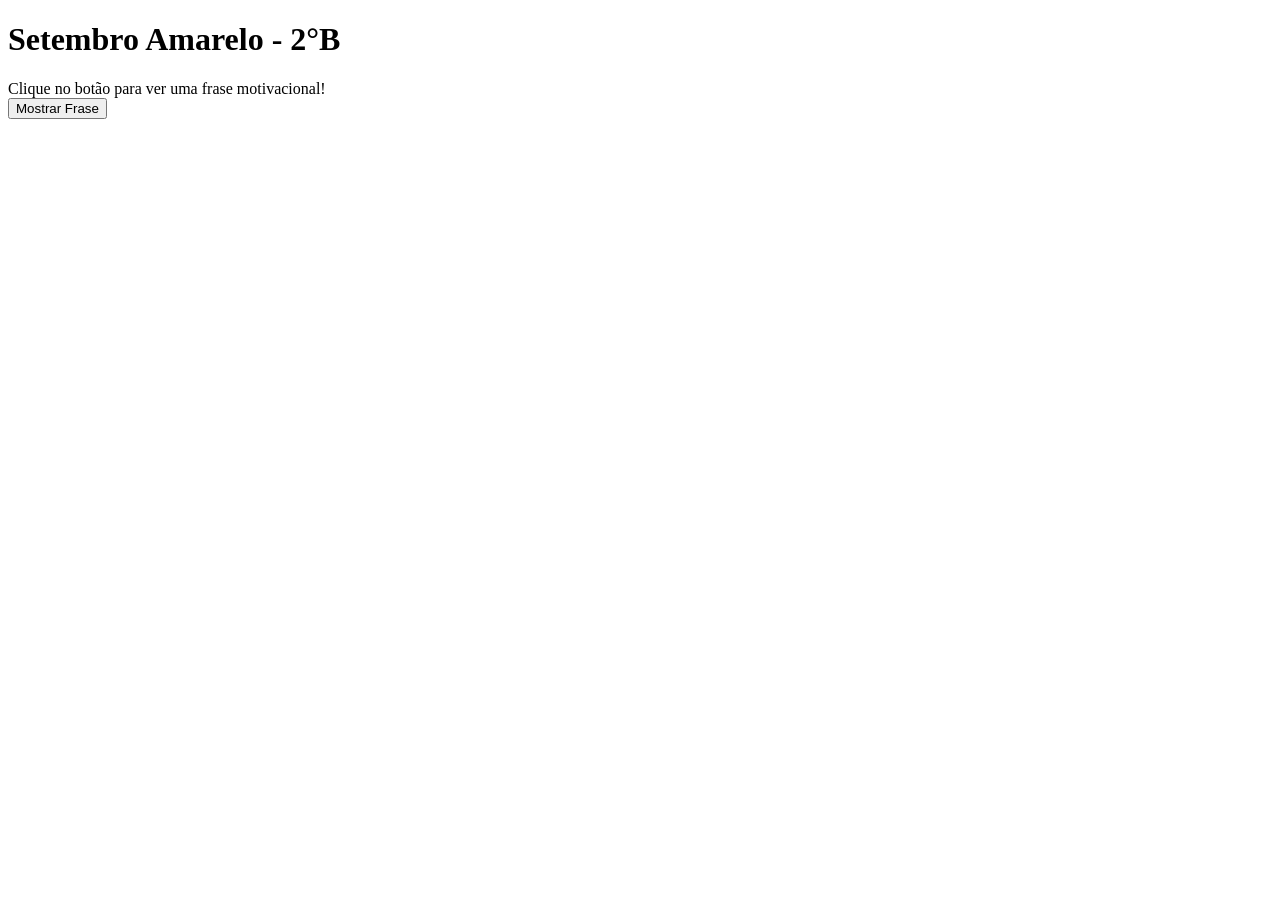
==== index.html @ bb8b4790 "Create index.html" ====
<!DOCTYPE html>
<html lang="pt-br">
<head>
    <meta charset="UTF-8">
    <meta name="viewport" content="width=device-width, initial-scale=1.0">
    <title>Frases Motivacionais</title>
    <link rel="stylesheet" href="styles.css">
</head>
<body>
    <div class="header">
        <h1>Setembro Amarelo - 2°B</h1>
    </div>
    <div class="container">
        <div id="quote">Clique no botão para ver uma frase motivacional!</div>
        <button onclick="showRandomQuote()">Mostrar Frase</button>
    </div>
    <script src="script.js"></script>
</body>
</html>
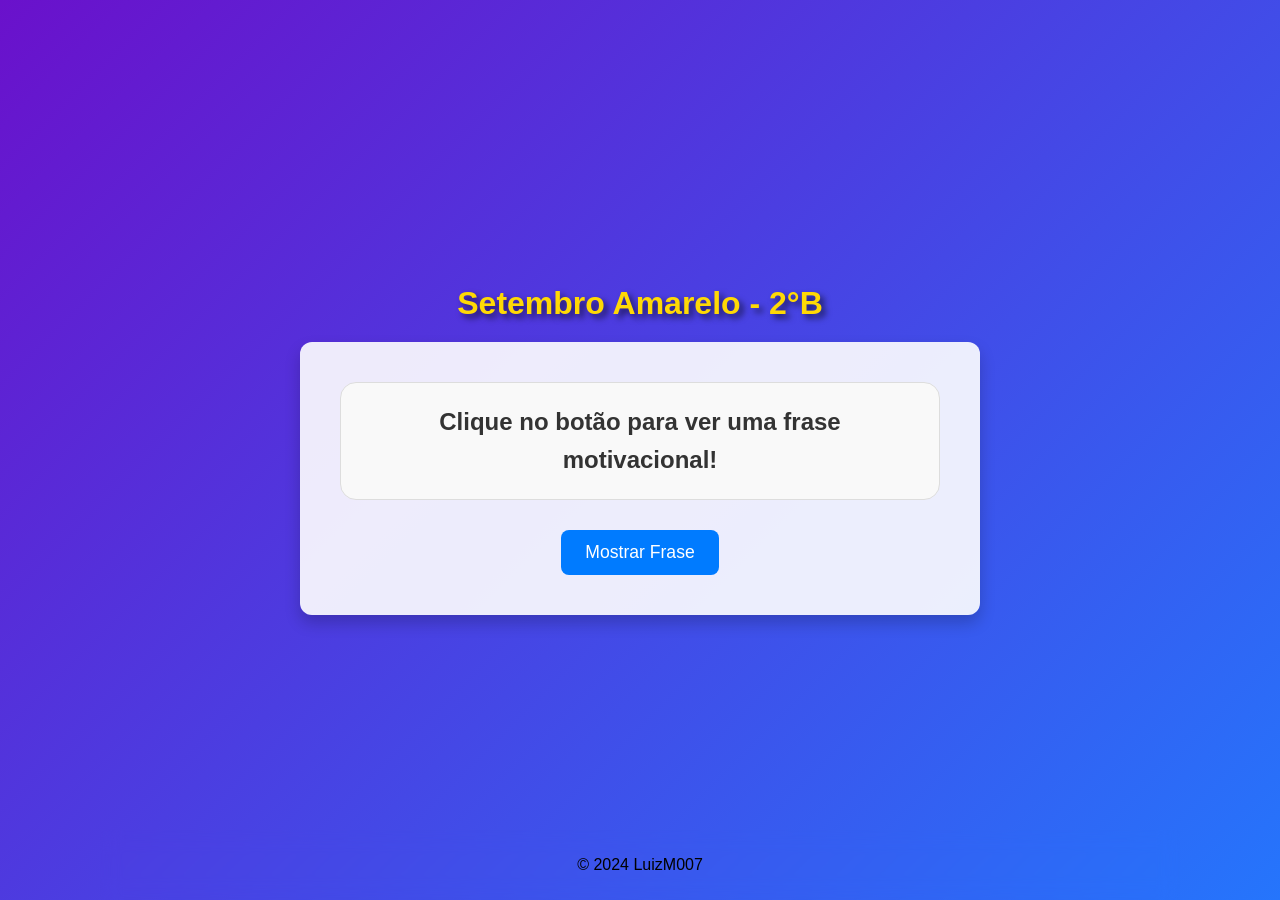
==== commit a368a091: "Adicionando footer responsivo" ====
--- a/index.html
+++ b/index.html
@@ -15,5 +15,8 @@
         <button onclick="showRandomQuote()">Mostrar Frase</button>
     </div>
     <script src="script.js"></script>
+    <footer>
+        <p>&copy; 2024 LuizM007</p>
+    </footer>
 </body>
 </html>
--- a/styles.css
+++ b/styles.css
@@ -0,0 +1,74 @@
+body {
+    font-family: 'Arial', sans-serif;
+    display: flex;
+    flex-direction: column; /* Adiciona flex-direction para organizar o layout verticalmente */
+    justify-content: center;
+    align-items: center;
+    height: 100vh;
+    margin: 0;
+    background: linear-gradient(135deg, #6a11cb, #2575fc); /* Gradiente suave como fundo */
+}
+
+.header {
+    margin-bottom: 20px; /* Espaço abaixo do título */
+}
+
+.header h1 {
+    font-size: 2em;
+    color: rgb(255, 217, 5); /* Cor do texto do título */
+    text-shadow: 4px 4px 6px rgba(0, 0, 0, 0.6); /* Adiciona sombra ao texto para destacar */
+    margin: 0;
+}
+
+.container {
+    text-align: center;
+    padding: 40px;
+    background: rgba(255, 255, 255, 0.9); /* Fundo branco semi-transparente */
+    border-radius: 12px;
+    box-shadow: 0 8px 16px rgba(0, 0, 0, 0.2); /* Sombra suave */
+    max-width: 600px; /* Largura máxima para manter o layout adequado */
+    width: 100%;
+}
+
+#quote {
+    font-size: 1.5em; /* Aumentar o tamanho da fonte */
+    line-height: 1.6;
+    margin-bottom: 30px;
+    padding: 20px;
+    background: #f9f9f9;
+    border: 1px solid #ddd; /* Borda leve ao redor da área de frase */
+    border-radius: 16px; /* Cantos arredondados */
+    color: #333; /* Texto em cor escura para melhor contraste */
+    font-weight: bold; /* Texto em negrito */
+}
+
+button {
+    padding: 12px 24px;
+    font-size: 1.1em;
+    border: none;
+    border-radius: 8px;
+    background-color: #007bff;
+    color: #fff;
+    cursor: pointer;
+    transition: background-color 0.3s, transform 0.2s;
+}
+
+button:hover {
+    background-color: #0056b3;
+    transform: scale(1.08); /* Leve aumento no botão ao passar o mouse */
+}
+
+button:focus {
+    outline: none;
+    box-shadow: 0 0 0 3px rgba(0, 123, 255, 0.5); /* Adiciona uma borda de foco azul */
+}
+footer {
+    color: #000000;
+    text-align: center;
+    display: flex;
+    flex-direction: column;
+    padding: 10px 0;
+    position: fixed;
+    width: calc(100% - 200px);
+    bottom: 0;
+    backdrop-filter: blur(10px); }
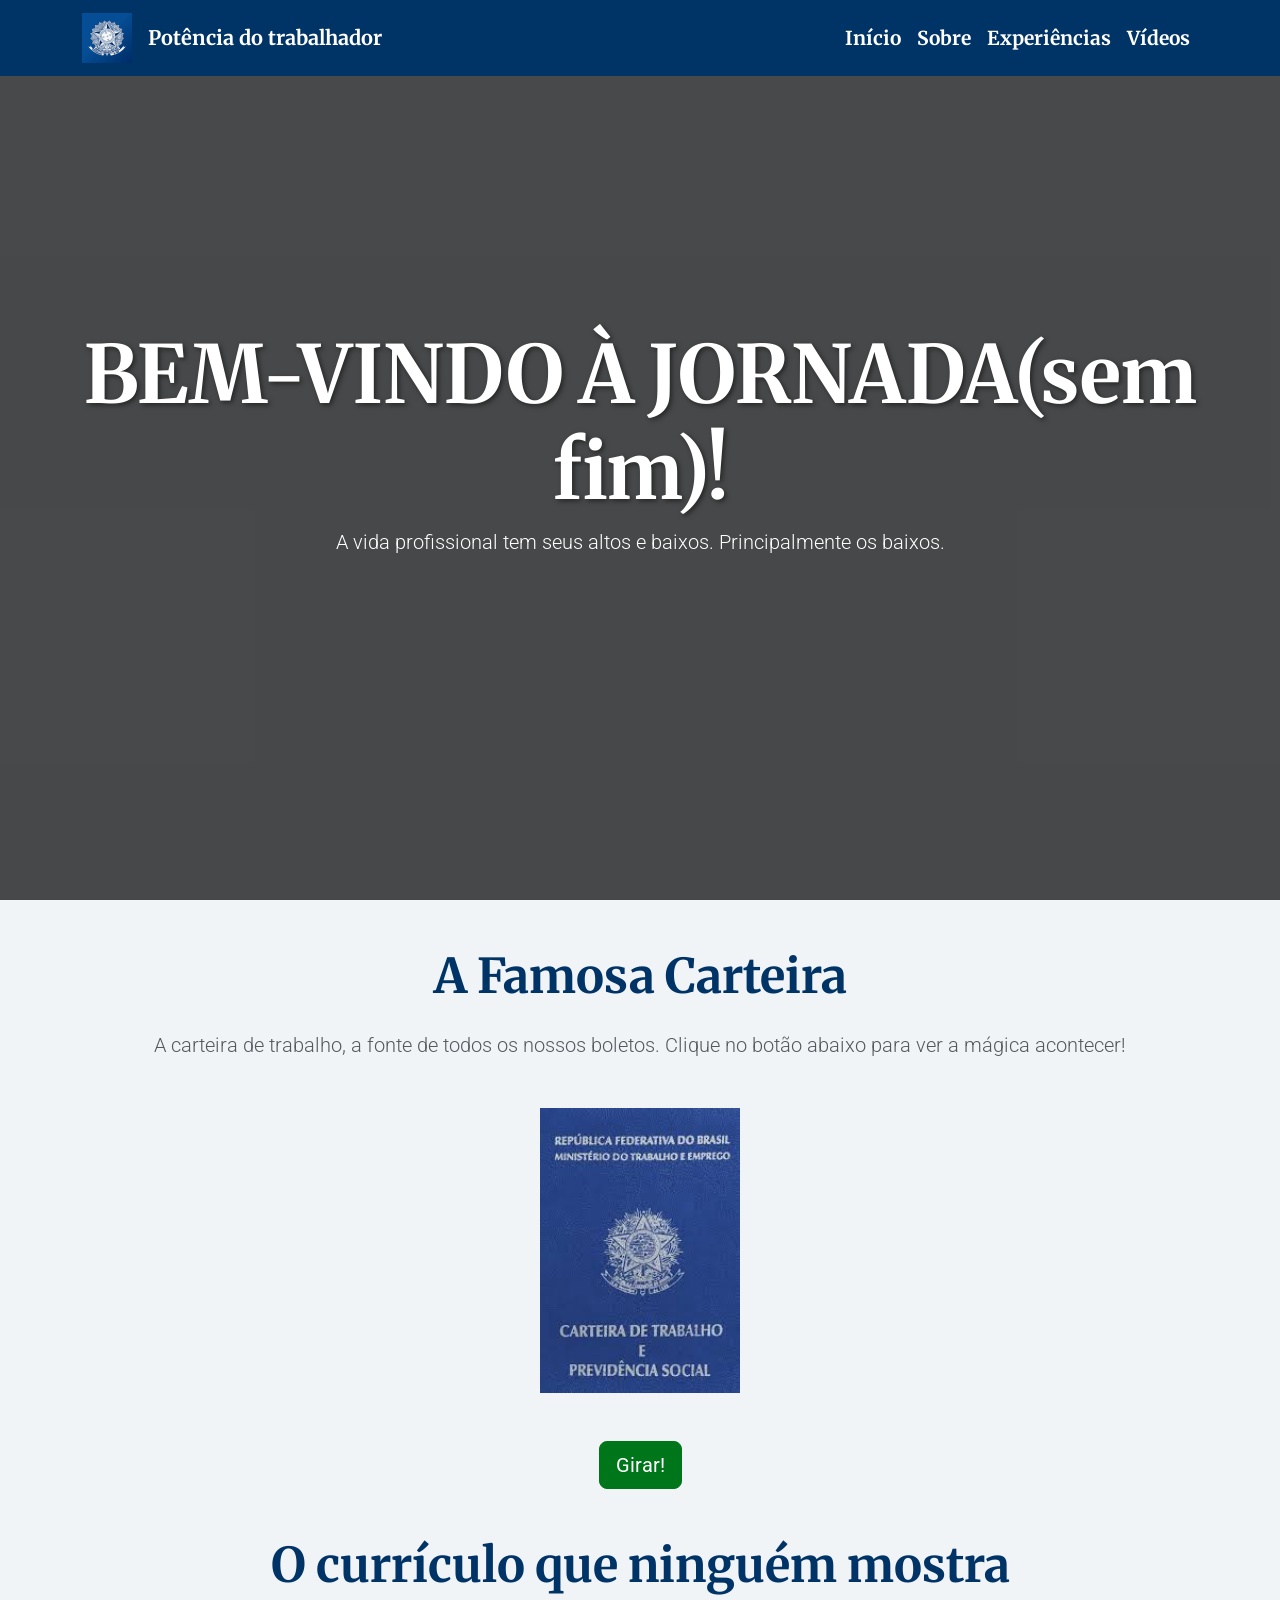
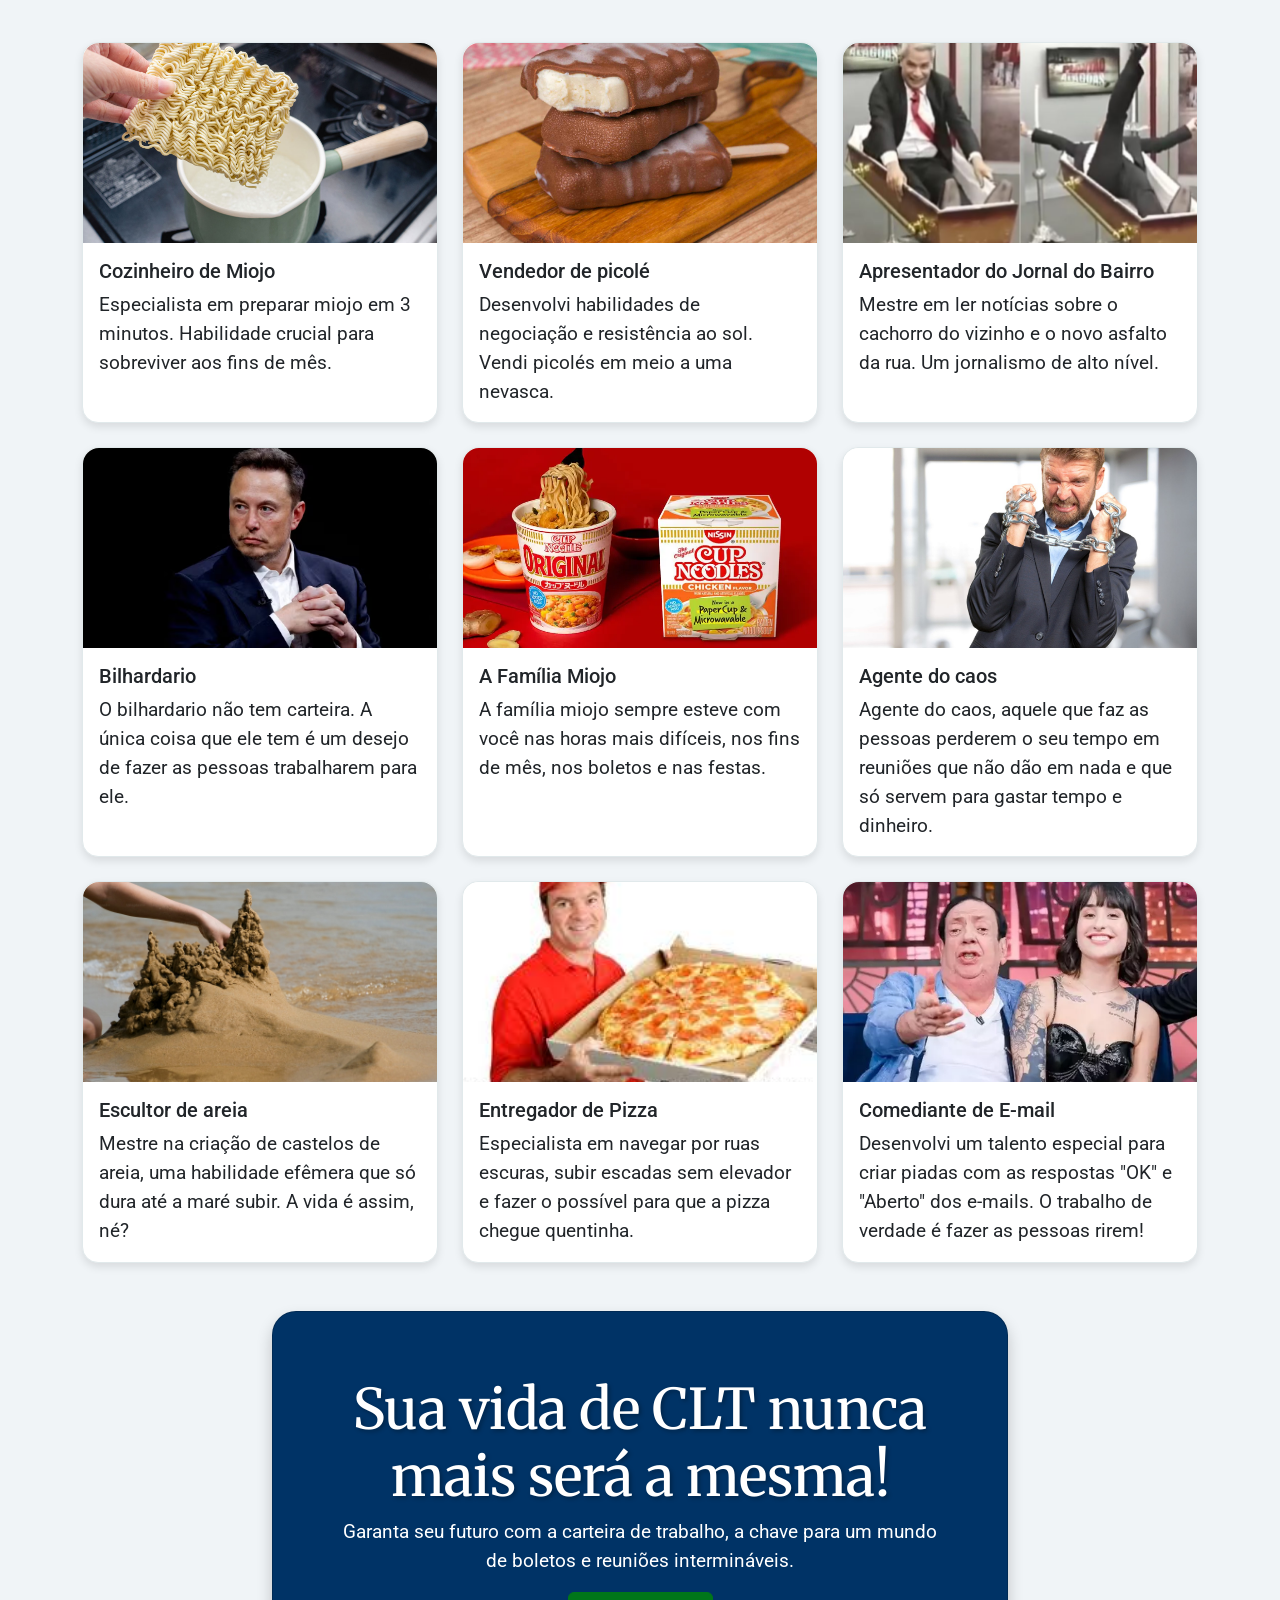
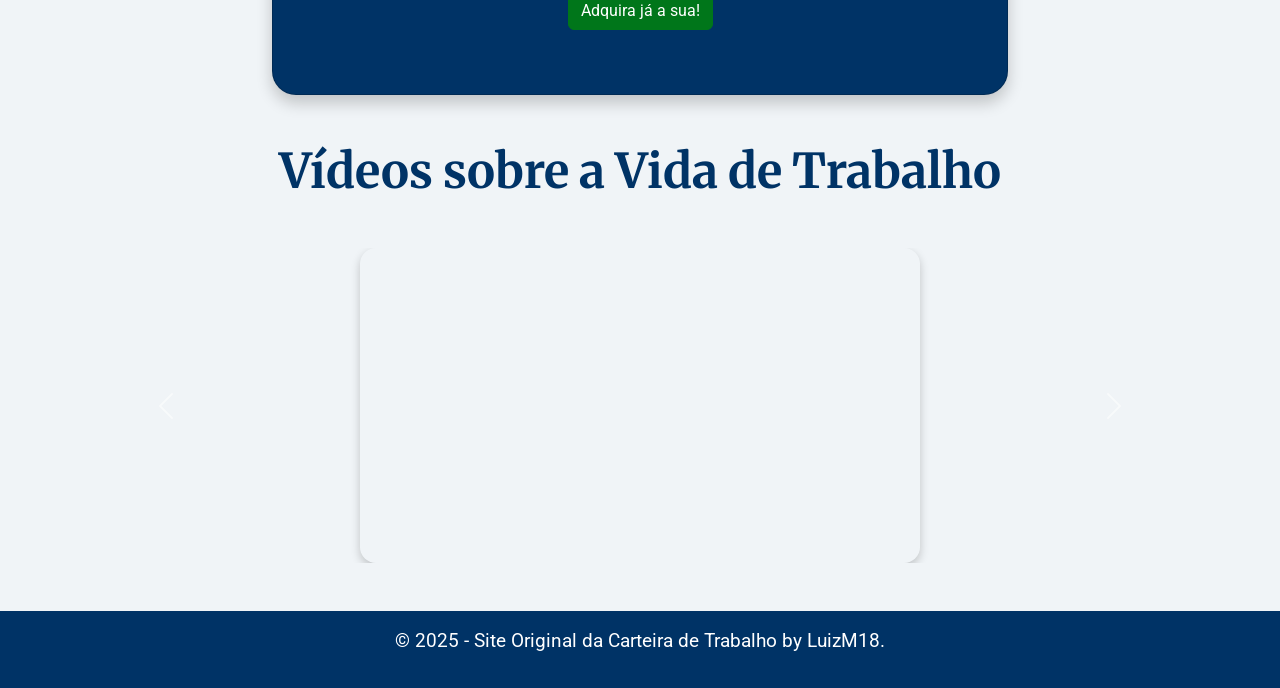
==== commit b714a63e: "Primeiro commit: Site inicial" ====
--- a/index.html
+++ b/index.html
@@ -3,20 +3,202 @@
 <head>
     <meta charset="UTF-8">
     <meta name="viewport" content="width=device-width, initial-scale=1.0">
-    <title>Frases Motivacionais</title>
-    <link rel="stylesheet" href="styles.css">
+    <title>A lendária... CLT</title>
+
+    <link rel="icon" type="image/x-icon" href="assets/img/favicon.ico">
+
+    <link href="https://cdn.jsdelivr.net/npm/bootstrap@5.3.3/dist/css/bootstrap.min.css" rel="stylesheet">
+
+    <link rel="preconnect" href="https://fonts.googleapis.com">
+    <link rel="preconnect" href="https://fonts.gstatic.com" crossorigin>
+    <link href="https://fonts.googleapis.com/css2?family=Merriweather:wght@400;700&family=Roboto:wght@400;700&display=swap" rel="stylesheet">
+
+    <link rel="stylesheet" href="assets/css/style.css">
 </head>
 <body>
-    <div class="header">
-        <h1>Setembro Amarelo - 2°B</h1>
-    </div>
-    <div class="container">
-        <div id="quote">Clique no botão para ver uma frase motivacional!</div>
-        <button onclick="showRandomQuote()">Mostrar Frase</button>
-    </div>
-    <script src="script.js"></script>
-    <footer>
-        <p>&copy; 2024 LuizM007</p>
+
+    <nav class="navbar navbar-expand-lg navbar-dark fixed-top">
+        <div class="container">
+            <img src="assets/img/favicon.ico" alt="Icone carteira de trabalho" class="navbar-brand" width="50" height="auto" margin="20px">
+            <a class="navbar-brand" href="#">Potência do trabalhador</a>
+            <button class="navbar-toggler" type="button" data-bs-toggle="collapse" data-bs-target="#navbarNav" aria-controls="navbarNav" aria-expanded="false" aria-label="Toggle navigation">
+                <span class="navbar-toggler-icon"></span>
+            </button>
+            <div class="collapse navbar-collapse" id="navbarNav">
+                <ul class="navbar-nav ms-auto">
+                    <li class="nav-item">
+                        <a class="nav-link" aria-current="page" href="#hero">Início</a>
+                    </li>
+                    <li class="nav-item">
+                        <a class="nav-link" href="#about">Sobre</a>
+                    </li>
+                    <li class="nav-item">
+                        <a class="nav-link" href="#cards">Experiências</a>
+                    </li>
+                    <li class="nav-item">
+                        <a class="nav-link" href="#videos">Vídeos</a>
+                    </li>
+                </ul>
+            </div>
+        </div>
+    </nav>
+
+    <header id="hero" class="d-flex align-items-center justify-content-center text-center p-5">
+        <div class="container text-white">
+            <h1 class="display-1" id="main-title">BEM-VINDO À JORNADA(sem fim)!</h1>
+            <p class="lead">A vida profissional tem seus altos e baixos. Principalmente os baixos.</p>
+        </div>
+    </header>
+
+    <section id="about" class="container my-5 text-center">
+        <h2 class="mb-4 section-title">A Famosa Carteira</h2>
+        <p class="lead text-muted">A carteira de trabalho, a fonte de todos os nossos boletos. Clique no botão abaixo para ver a mágica acontecer!</p>
+        
+        <div class="my-5">
+            <img id="carteira-image" src="assets/img/carteira-trabalho.png" alt="Carteira de Trabalho" class="img-fluid" style="width: 300px; max-width: 200px;">
+        </div>
+
+        <button id="animar-btn" class="btn btn-primary btn-lg">Girar!</button>
+    </section>
+
+    <section id="cards" class="container my-5">
+        <h2 class="text-center mb-5 section-title">O currículo que ninguém mostra</h2>
+
+        <div class="row row-cols-1 row-cols-md-3 g-4">
+            <div class="col">
+                <div class="card job-card h-100">
+                    <img src="assets/img/job1.png" class="card-img-top" alt="Cozinheiro">
+                    <div class="card-body">
+                        <h5 class="card-title">Cozinheiro de Miojo</h5>
+                        <p class="card-text">Especialista em preparar miojo em 3 minutos. Habilidade crucial para sobreviver aos fins de mês.</p>
+                    </div>
+                </div>
+            </div>
+            <div class="col">
+                <div class="card job-card h-100">
+                    <img src="assets/img/job2.png" class="card-img-top" alt="Vendedor de picolé">
+                    <div class="card-body">
+                        <h5 class="card-title">Vendedor de picolé</h5>
+                        <p class="card-text">Desenvolvi habilidades de negociação e resistência ao sol. Vendi picolés em meio a uma nevasca.</p>
+                    </div>
+                </div>
+            </div>
+            <div class="col">
+                <div class="card job-card h-100">
+                    <img src="assets/img/job3.png" class="card-img-top" alt="Apresentador de TV">
+                    <div class="card-body">
+                        <h5 class="card-title">Apresentador do Jornal do Bairro</h5>
+                        <p class="card-text">Mestre em ler notícias sobre o cachorro do vizinho e o novo asfalto da rua. Um jornalismo de alto nível.</p>
+                    </div>
+                </div>
+            </div>
+            <div class="col">
+                <div class="card job-card h-100">
+                    <img src="assets/img/job4.png" class="card-img-top" alt="Bilionário">
+                    <div class="card-body">
+                        <h5 class="card-title">Bilhardario</h5>
+                        <p class="card-text">O bilhardario não tem carteira. A única coisa que ele tem é um desejo de fazer as pessoas trabalharem para ele.</p>
+                    </div>
+                </div>
+            </div>
+            <div class="col">
+                <div class="card job-card h-100">
+                    <img src="assets/img/job5.png" class="card-img-top" alt="Fábrica de Miojo">
+                    <div class="card-body">
+                        <h5 class="card-title">A Família Miojo</h5>
+                        <p class="card-text">A família miojo sempre esteve com você nas horas mais difíceis, nos fins de mês, nos boletos e nas festas.</p>
+                    </div>
+                </div>
+            </div>
+            <div class="col">
+                <div class="card job-card h-100">
+                    <img src="assets/img/job6.png" class="card-img-top" alt="Vendas">
+                    <div class="card-body">
+                        <h5 class="card-title">Agente do caos</h5>
+                        <p class="card-text">Agente do caos, aquele que faz as pessoas perderem o seu tempo em reuniões que não dão em nada e que só servem para gastar tempo e dinheiro.</p>
+                    </div>
+                </div>
+            </div>
+            <div class="col">
+                <div class="card job-card h-100">
+                    <img src="assets/img/job7.png" class="card-img-top" alt="Escultor">
+                    <div class="card-body">
+                        <h5 class="card-title">Escultor de areia</h5>
+                        <p class="card-text">Mestre na criação de castelos de areia, uma habilidade efêmera que só dura até a maré subir. A vida é assim, né?</p>
+                    </div>
+                </div>
+            </div>
+            <div class="col">
+                <div class="card job-card h-100">
+                    <img src="assets/img/job8.png" class="card-img-top" alt="Entregador">
+                    <div class="card-body">
+                        <h5 class="card-title">Entregador de Pizza</h5>
+                        <p class="card-text">Especialista em navegar por ruas escuras, subir escadas sem elevador e fazer o possível para que a pizza chegue quentinha.</p>
+                    </div>
+                </div>
+            </div>
+            <div class="col">
+                <div class="card job-card h-100">
+                    <img src="assets/img/job9.png" class="card-img-top" alt="Comediante">
+                    <div class="card-body">
+                        <h5 class="card-title">Comediante de E-mail</h5>
+                        <p class="card-text">Desenvolvi um talento especial para criar piadas com as respostas "OK" e "Aberto" dos e-mails. O trabalho de verdade é fazer as pessoas rirem!</p>
+                    </div>
+                </div>
+            </div>
+        </div>
+
+        <div class="row justify-content-center my-5">
+            <div class="col-md-8">
+                <div class="card advert-card text-center text-white">
+                    <div class="card-body">
+                        <h3 class="card-title">Sua vida de CLT nunca mais será a mesma!</h3>
+                        <p class="card-text">Garanta seu futuro com a carteira de trabalho, a chave para um mundo de boletos e reuniões intermináveis.</p>
+                        <a href="https://www.gov.br/pt-br/temas/carteira-de-trabalho-digital" class="btn btn-primary">Adquira já a sua!</a>
+                    </div>
+                </div>
+            </div>
+        </div>
+    </section>
+
+    <section id="videos" class="container my-5">
+        <h2 class="text-center mb-5 section-title">Vídeos sobre a Vida de Trabalho</h2>
+        
+        <div id="videoCarousel" class="carousel slide" data-bs-ride="carousel">
+            <div class="carousel-inner">
+                <div class="carousel-item active">
+                    <div class="d-flex justify-content-center">
+                        <iframe width="560" height="315" src="https://www.youtube.com/embed/PNuHLIOGsiM" title="YouTube video player" frameborder="0" allow="accelerometer; autoplay; clipboard-write; encrypted-media; gyroscope; picture-in-picture" allowfullscreen></iframe>
+                    </div>
+                </div>
+                <div class="carousel-item">
+                    <div class="d-flex justify-content-center">
+                        <iframe width="560" height="315" src="https://www.youtube.com/embed/9FxhuEQAowA" title="YouTube video player" frameborder="0" allow="accelerometer; autoplay; clipboard-write; encrypted-media; gyroscope; picture-in-picture" allowfullscreen></iframe>
+                    </div>
+                </div>
+                <div class="carousel-item">
+                    <div class="d-flex justify-content-center">
+                        <iframe width="560" height="315" src="https://www.youtube.com/embed/d1vTMcqdPiQ" title="YouTube video player" frameborder="0" allow="accelerometer; autoplay; clipboard-write; encrypted-media; gyroscope; picture-in-picture" allowfullscreen></iframe>
+                    </div>
+                </div>
+            </div>
+            <button class="carousel-control-prev" type="button" data-bs-target="#videoCarousel" data-bs-slide="prev">
+                <span class="carousel-control-prev-icon" aria-hidden="true"></span>
+                <span class="visually-hidden">Previous</span>
+            </button>
+            <button class="carousel-control-next" type="button" data-bs-target="#videoCarousel" data-bs-slide="next">
+                <span class="carousel-control-next-icon" aria-hidden="true"></span>
+                <span class="visually-hidden">Next</span>
+            </button>
+        </div>
+    </section>
+
+    <footer class="text-center py-3 mt-5">
+        <p>&copy; 2025 - Site Original da Carteira de Trabalho by LuizM18.</p>
     </footer>
+
+    <script src="https://cdn.jsdelivr.net/npm/bootstrap@5.3.3/dist/js/bootstrap.bundle.min.js"></script>
+    <script src="https://cdn.jsdelivr.net/npm/gsap@3.12.5/dist/gsap.min.js"></script>
+    <script src="assets/js/main.js"></script>
 </body>
-</html>
+</html>
--- a/assets/css/style.css
+++ b/assets/css/style.css
@@ -0,0 +1,153 @@
+@import url('https://fonts.googleapis.com/css2?family=Merriweather:wght@400;700&family=Roboto:wght@400;700&display=swap');
+
+:root {
+    --cor-governo-primaria: #003366; /* Azul Escuro */
+    --cor-governo-secundaria: #e1e9eb; /* Cinza claro */
+    --cor-acento-governo: #00761a; /* Verde */
+    --cor-texto-principal: #333;
+    --cor-texto-claro: #fff;
+    --cor-fundo: #f0f4f7;
+}
+
+body {
+    font-family: 'Roboto', sans-serif;
+    background-color: var(--cor-fundo);
+    color: var(--cor-texto-principal);
+    font-size: 1.2rem; /* Tamanho da fonte ajustado para ser mais robusto */
+}
+
+/* Navbar */
+.navbar {
+    background-color: var(--cor-governo-primaria) !important;
+}
+
+.navbar-brand, .nav-link {
+    font-family: 'Merriweather', serif;
+    color: var(--cor-texto-claro) !important;
+    font-weight: 700;
+}
+
+.nav-link.active, .nav-link:hover {
+    color: var(--cor-acento-governo) !important;
+}
+
+/* Seção Principal (Hero) */
+#hero {
+    height: 100vh;
+    background: url('https://images.pexels.com/photos/1018698/pexels-photo-1018698.jpeg?auto=compress&cs=tinysrgb&dpr=2&h=750&w=1260') no-repeat center center/cover;
+    background-attachment: fixed;
+    position: relative;
+    overflow: hidden;
+}
+
+#hero::before {
+    content: '';
+    position: absolute;
+    top: 0;
+    left: 0;
+    width: 100%;
+    height: 100%;
+    background-color: rgba(0, 0, 0, 0.7);
+}
+
+#hero .container {
+    position: relative;
+    z-index: 2;
+}
+
+#main-title {
+    font-family: 'Merriweather', serif;
+    text-shadow: 2px 2px 5px rgba(0,0,0,0.5);
+    font-size: 5rem;
+    font-weight: 700;
+}
+
+/* Títulos das Seções */
+.section-title {
+    font-family: 'Merriweather', serif;
+    font-size: 3rem;
+    color: var(--cor-governo-primaria);
+    font-weight: 700;
+}
+
+/* Botão de Animação e Botão da Propaganda */
+.btn-primary {
+    background-color: var(--cor-acento-governo);
+    border-color: var(--cor-acento-governo);
+    transition: transform 0.2s;
+}
+
+.btn-primary:hover {
+    background-color: #005a10;
+    border-color: #005a10;
+    transform: scale(1.1);
+}
+
+#carteira-image {
+    transition: transform 0.5s;
+}
+
+/* Efeito de Girar */
+.girando {
+    animation: girar 2s infinite linear;
+}
+
+@keyframes girar {
+    from {
+        transform: rotate(0deg);
+    }
+    to {
+        transform: rotate(360deg);
+    }
+}
+
+/* Estilos para os cards de experiência */
+.job-card {
+    border: 1px solid var(--cor-governo-secundaria);
+    border-radius: 1rem;
+    box-shadow: 0 4px 8px rgba(0,0,0,0.1);
+    transition: transform 0.3s ease;
+    background-color: #fff;
+}
+
+.job-card:hover {
+    transform: translateY(-10px);
+}
+
+.job-card img {
+    border-top-left-radius: 1rem;
+    border-top-right-radius: 1rem;
+    object-fit: cover;
+    height: 200px;
+}
+
+/* Estilo para o Card de Propaganda */
+.advert-card {
+    background-color: var(--cor-governo-primaria);
+    border-radius: 1.5rem;
+    padding: 3rem;
+    box-shadow: 0 8px 16px rgba(0,0,0,0.2);
+}
+
+.advert-card h3 {
+    font-family: 'Merriweather', serif;
+    font-size: 3.5rem;
+    text-shadow: 2px 2px 4px rgba(0,0,0,0.3);
+}
+
+.advert-card p {
+    font-size: 1.2rem;
+}
+
+/* Estilo para o Carrossel de Vídeos */
+.carousel-item iframe {
+    max-width: 100%;
+    border-radius: 1rem;
+    box-shadow: 0 4px 10px rgba(0,0,0,0.2);
+}
+
+/* Estilo para o footer */
+footer {
+    background-color: var(--cor-governo-primaria);
+    color: var(--cor-texto-claro);
+}
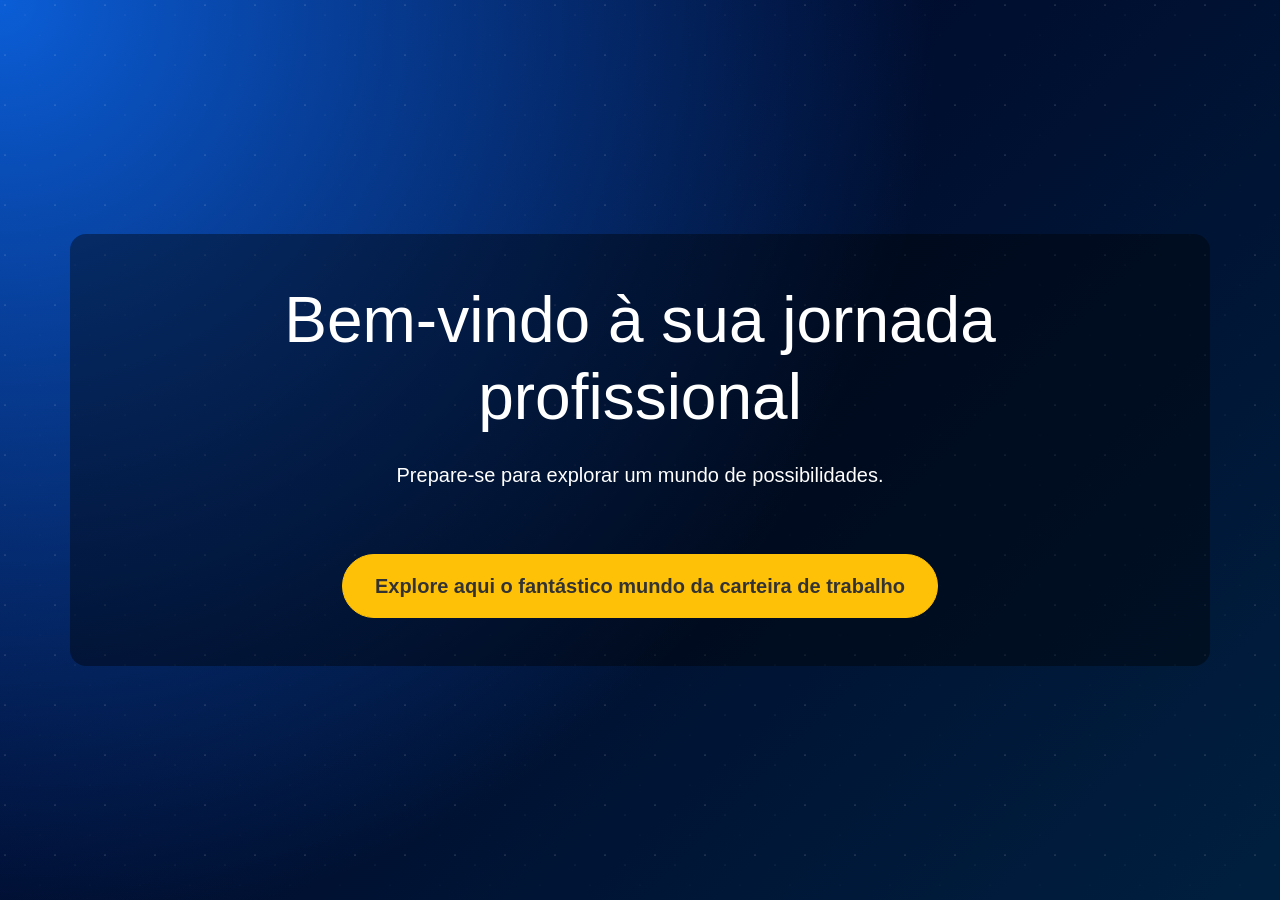
==== commit eca44217: "Alteração na ordem dos arquivos" ====
--- a/index.html
+++ b/index.html
@@ -3,202 +3,24 @@
 <head>
     <meta charset="UTF-8">
     <meta name="viewport" content="width=device-width, initial-scale=1.0">
-    <title>A lendária... CLT</title>
-
-    <link rel="icon" type="image/x-icon" href="assets/img/favicon.ico">
-
+    <title>Bem-vindo!</title>
+    
     <link href="https://cdn.jsdelivr.net/npm/bootstrap@5.3.3/dist/css/bootstrap.min.css" rel="stylesheet">
-
-    <link rel="preconnect" href="https://fonts.googleapis.com">
-    <link rel="preconnect" href="https://fonts.gstatic.com" crossorigin>
-    <link href="https://fonts.googleapis.com/css2?family=Merriweather:wght@400;700&family=Roboto:wght@400;700&display=swap" rel="stylesheet">
-
-    <link rel="stylesheet" href="assets/css/style.css">
+    
+    <link rel="stylesheet" href="assets/css/style2.css">
 </head>
 <body>
 
-    <nav class="navbar navbar-expand-lg navbar-dark fixed-top">
-        <div class="container">
-            <img src="assets/img/favicon.ico" alt="Icone carteira de trabalho" class="navbar-brand" width="50" height="auto" margin="20px">
-            <a class="navbar-brand" href="#">Potência do trabalhador</a>
-            <button class="navbar-toggler" type="button" data-bs-toggle="collapse" data-bs-target="#navbarNav" aria-controls="navbarNav" aria-expanded="false" aria-label="Toggle navigation">
-                <span class="navbar-toggler-icon"></span>
-            </button>
-            <div class="collapse navbar-collapse" id="navbarNav">
-                <ul class="navbar-nav ms-auto">
-                    <li class="nav-item">
-                        <a class="nav-link" aria-current="page" href="#hero">Início</a>
-                    </li>
-                    <li class="nav-item">
-                        <a class="nav-link" href="#about">Sobre</a>
-                    </li>
-                    <li class="nav-item">
-                        <a class="nav-link" href="#cards">Experiências</a>
-                    </li>
-                    <li class="nav-item">
-                        <a class="nav-link" href="#videos">Vídeos</a>
-                    </li>
-                </ul>
-            </div>
+    <main class="d-flex align-items-center justify-content-center text-center">
+        <div class="container text-white">
+            <h1 class="display-3 mb-4">Bem-vindo à sua jornada profissional</h1>
+            <p class="lead">Prepare-se para explorar um mundo de possibilidades.</p>
+            
+            <a href="index.html" class="btn btn-primary btn-lg mt-5">
+                Explore aqui o fantástico mundo da carteira de trabalho
+            </a>
         </div>
-    </nav>
+    </main>
 
-    <header id="hero" class="d-flex align-items-center justify-content-center text-center p-5">
-        <div class="container text-white">
-            <h1 class="display-1" id="main-title">BEM-VINDO À JORNADA(sem fim)!</h1>
-            <p class="lead">A vida profissional tem seus altos e baixos. Principalmente os baixos.</p>
-        </div>
-    </header>
-
-    <section id="about" class="container my-5 text-center">
-        <h2 class="mb-4 section-title">A Famosa Carteira</h2>
-        <p class="lead text-muted">A carteira de trabalho, a fonte de todos os nossos boletos. Clique no botão abaixo para ver a mágica acontecer!</p>
-        
-        <div class="my-5">
-            <img id="carteira-image" src="assets/img/carteira-trabalho.png" alt="Carteira de Trabalho" class="img-fluid" style="width: 300px; max-width: 200px;">
-        </div>
-
-        <button id="animar-btn" class="btn btn-primary btn-lg">Girar!</button>
-    </section>
-
-    <section id="cards" class="container my-5">
-        <h2 class="text-center mb-5 section-title">O currículo que ninguém mostra</h2>
-
-        <div class="row row-cols-1 row-cols-md-3 g-4">
-            <div class="col">
-                <div class="card job-card h-100">
-                    <img src="assets/img/job1.png" class="card-img-top" alt="Cozinheiro">
-                    <div class="card-body">
-                        <h5 class="card-title">Cozinheiro de Miojo</h5>
-                        <p class="card-text">Especialista em preparar miojo em 3 minutos. Habilidade crucial para sobreviver aos fins de mês.</p>
-                    </div>
-                </div>
-            </div>
-            <div class="col">
-                <div class="card job-card h-100">
-                    <img src="assets/img/job2.png" class="card-img-top" alt="Vendedor de picolé">
-                    <div class="card-body">
-                        <h5 class="card-title">Vendedor de picolé</h5>
-                        <p class="card-text">Desenvolvi habilidades de negociação e resistência ao sol. Vendi picolés em meio a uma nevasca.</p>
-                    </div>
-                </div>
-            </div>
-            <div class="col">
-                <div class="card job-card h-100">
-                    <img src="assets/img/job3.png" class="card-img-top" alt="Apresentador de TV">
-                    <div class="card-body">
-                        <h5 class="card-title">Apresentador do Jornal do Bairro</h5>
-                        <p class="card-text">Mestre em ler notícias sobre o cachorro do vizinho e o novo asfalto da rua. Um jornalismo de alto nível.</p>
-                    </div>
-                </div>
-            </div>
-            <div class="col">
-                <div class="card job-card h-100">
-                    <img src="assets/img/job4.png" class="card-img-top" alt="Bilionário">
-                    <div class="card-body">
-                        <h5 class="card-title">Bilhardario</h5>
-                        <p class="card-text">O bilhardario não tem carteira. A única coisa que ele tem é um desejo de fazer as pessoas trabalharem para ele.</p>
-                    </div>
-                </div>
-            </div>
-            <div class="col">
-                <div class="card job-card h-100">
-                    <img src="assets/img/job5.png" class="card-img-top" alt="Fábrica de Miojo">
-                    <div class="card-body">
-                        <h5 class="card-title">A Família Miojo</h5>
-                        <p class="card-text">A família miojo sempre esteve com você nas horas mais difíceis, nos fins de mês, nos boletos e nas festas.</p>
-                    </div>
-                </div>
-            </div>
-            <div class="col">
-                <div class="card job-card h-100">
-                    <img src="assets/img/job6.png" class="card-img-top" alt="Vendas">
-                    <div class="card-body">
-                        <h5 class="card-title">Agente do caos</h5>
-                        <p class="card-text">Agente do caos, aquele que faz as pessoas perderem o seu tempo em reuniões que não dão em nada e que só servem para gastar tempo e dinheiro.</p>
-                    </div>
-                </div>
-            </div>
-            <div class="col">
-                <div class="card job-card h-100">
-                    <img src="assets/img/job7.png" class="card-img-top" alt="Escultor">
-                    <div class="card-body">
-                        <h5 class="card-title">Escultor de areia</h5>
-                        <p class="card-text">Mestre na criação de castelos de areia, uma habilidade efêmera que só dura até a maré subir. A vida é assim, né?</p>
-                    </div>
-                </div>
-            </div>
-            <div class="col">
-                <div class="card job-card h-100">
-                    <img src="assets/img/job8.png" class="card-img-top" alt="Entregador">
-                    <div class="card-body">
-                        <h5 class="card-title">Entregador de Pizza</h5>
-                        <p class="card-text">Especialista em navegar por ruas escuras, subir escadas sem elevador e fazer o possível para que a pizza chegue quentinha.</p>
-                    </div>
-                </div>
-            </div>
-            <div class="col">
-                <div class="card job-card h-100">
-                    <img src="assets/img/job9.png" class="card-img-top" alt="Comediante">
-                    <div class="card-body">
-                        <h5 class="card-title">Comediante de E-mail</h5>
-                        <p class="card-text">Desenvolvi um talento especial para criar piadas com as respostas "OK" e "Aberto" dos e-mails. O trabalho de verdade é fazer as pessoas rirem!</p>
-                    </div>
-                </div>
-            </div>
-        </div>
-
-        <div class="row justify-content-center my-5">
-            <div class="col-md-8">
-                <div class="card advert-card text-center text-white">
-                    <div class="card-body">
-                        <h3 class="card-title">Sua vida de CLT nunca mais será a mesma!</h3>
-                        <p class="card-text">Garanta seu futuro com a carteira de trabalho, a chave para um mundo de boletos e reuniões intermináveis.</p>
-                        <a href="https://www.gov.br/pt-br/temas/carteira-de-trabalho-digital" class="btn btn-primary">Adquira já a sua!</a>
-                    </div>
-                </div>
-            </div>
-        </div>
-    </section>
-
-    <section id="videos" class="container my-5">
-        <h2 class="text-center mb-5 section-title">Vídeos sobre a Vida de Trabalho</h2>
-        
-        <div id="videoCarousel" class="carousel slide" data-bs-ride="carousel">
-            <div class="carousel-inner">
-                <div class="carousel-item active">
-                    <div class="d-flex justify-content-center">
-                        <iframe width="560" height="315" src="https://www.youtube.com/embed/PNuHLIOGsiM" title="YouTube video player" frameborder="0" allow="accelerometer; autoplay; clipboard-write; encrypted-media; gyroscope; picture-in-picture" allowfullscreen></iframe>
-                    </div>
-                </div>
-                <div class="carousel-item">
-                    <div class="d-flex justify-content-center">
-                        <iframe width="560" height="315" src="https://www.youtube.com/embed/9FxhuEQAowA" title="YouTube video player" frameborder="0" allow="accelerometer; autoplay; clipboard-write; encrypted-media; gyroscope; picture-in-picture" allowfullscreen></iframe>
-                    </div>
-                </div>
-                <div class="carousel-item">
-                    <div class="d-flex justify-content-center">
-                        <iframe width="560" height="315" src="https://www.youtube.com/embed/d1vTMcqdPiQ" title="YouTube video player" frameborder="0" allow="accelerometer; autoplay; clipboard-write; encrypted-media; gyroscope; picture-in-picture" allowfullscreen></iframe>
-                    </div>
-                </div>
-            </div>
-            <button class="carousel-control-prev" type="button" data-bs-target="#videoCarousel" data-bs-slide="prev">
-                <span class="carousel-control-prev-icon" aria-hidden="true"></span>
-                <span class="visually-hidden">Previous</span>
-            </button>
-            <button class="carousel-control-next" type="button" data-bs-target="#videoCarousel" data-bs-slide="next">
-                <span class="carousel-control-next-icon" aria-hidden="true"></span>
-                <span class="visually-hidden">Next</span>
-            </button>
-        </div>
-    </section>
-
-    <footer class="text-center py-3 mt-5">
-        <p>&copy; 2025 - Site Original da Carteira de Trabalho by LuizM18.</p>
-    </footer>
-
-    <script src="https://cdn.jsdelivr.net/npm/bootstrap@5.3.3/dist/js/bootstrap.bundle.min.js"></script>
-    <script src="https://cdn.jsdelivr.net/npm/gsap@3.12.5/dist/gsap.min.js"></script>
-    <script src="assets/js/main.js"></script>
 </body>
 </html>
--- a/assets/css/style2.css
+++ b/assets/css/style2.css
@@ -0,0 +1,67 @@
+:root {
+    --primary-blue: #000022;
+    --secondary-blue: #0b5ed7;
+    --tertiary-blue: #001f3f;
+    --btn-color: #ffc107;
+    --btn-text-color: #333;
+}
+
+body {
+    margin: 0;
+    font-family: 'Arial', sans-serif;
+    overflow: hidden;
+}
+
+main {
+    height: 100vh;
+    background: radial-gradient(circle at top left, var(--secondary-blue) 0%, transparent 60%), 
+                linear-gradient(135deg, var(--primary-blue) 0%, var(--tertiary-blue) 100%);
+    position: relative;
+    z-index: 1;
+}
+
+/* Efeito de estrelas no fundo */
+main::before {
+    content: '';
+    position: absolute;
+    top: 0;
+    left: 0;
+    width: 100%;
+    height: 100%;
+    background: url('data:image/svg+xml;utf8,<svg xmlns="http://www.w3.org/2000/svg" width="100" height="100" viewBox="0 0 100 100"><circle cx="10" cy="10" r="1" fill="white" opacity="0.5"/><circle cx="50" cy="30" r="0.8" fill="white" opacity="0.3"/><circle cx="80" cy="70" r="0.6" fill="white" opacity="0.2"/></svg>');
+    background-size: 50px 50px;
+    z-index: -1;
+    animation: moveStars 100s linear infinite;
+}
+
+@keyframes moveStars {
+    from { background-position: 0 0; }
+    to { background-position: 100% 100%; }
+}
+
+.container {
+    background-color: rgba(0, 0, 0, 0.4);
+    padding: 3rem;
+    border-radius: 1rem;
+}
+
+h1 {
+    font-size: 3rem;
+    font-weight: bold;
+}
+
+.btn-primary {
+    background-color: var(--btn-color);
+    border-color: var(--btn-color);
+    color: var(--btn-text-color);
+    font-weight: bold;
+    padding: 1rem 2rem;
+    border-radius: 50px;
+    transition: transform 0.3s ease-in-out;
+}
+
+.btn-primary:hover {
+    background-color: #e0a800;
+    border-color: #e0a800;
+    transform: scale(1.05);
+}
